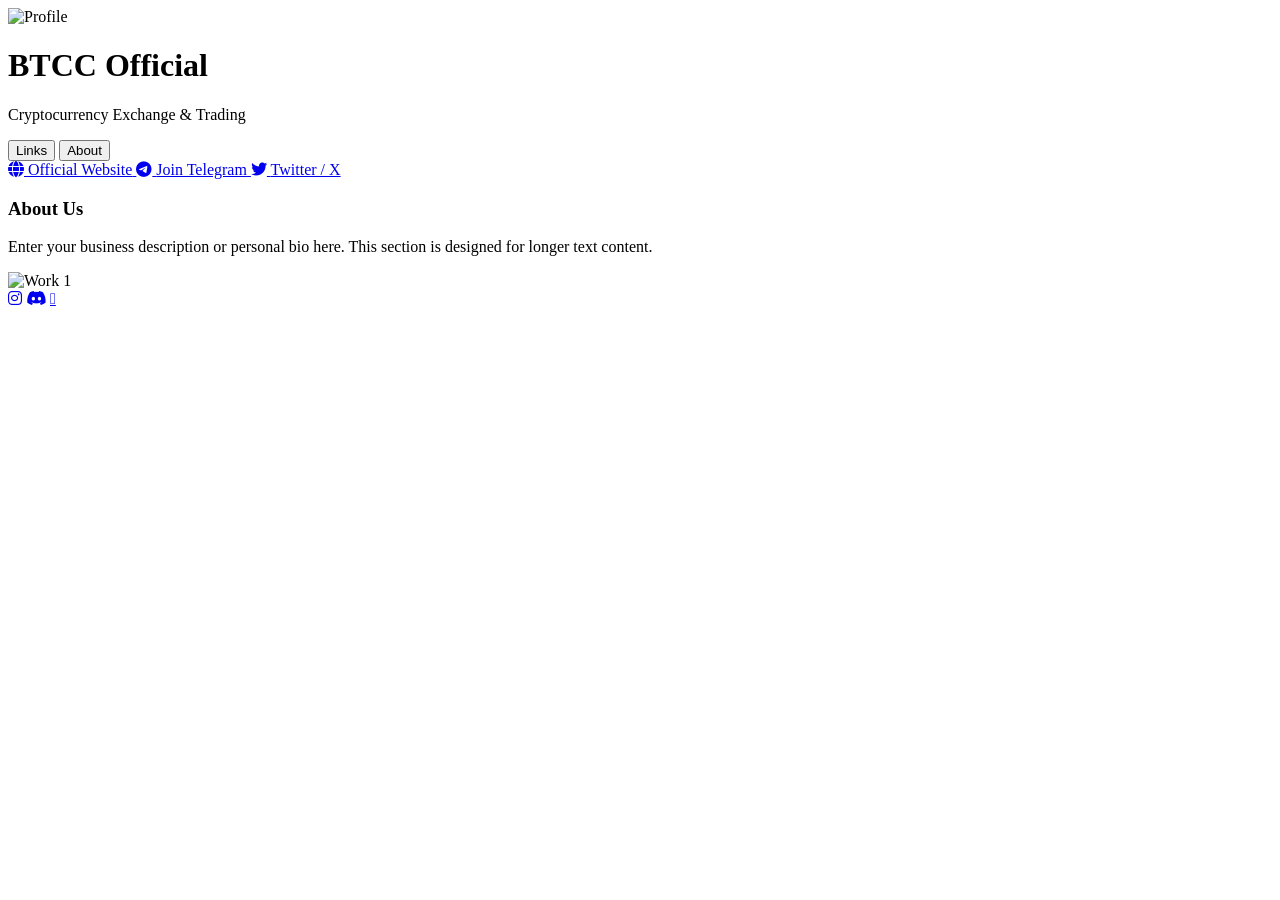
==== index.html @ 0f4fb304 "Create index.html" ====
<!DOCTYPE html>
<html lang="en">
<head>
    <meta charset="UTF-8">
    <meta name="viewport" content="width=device-width, initial-scale=1.0">
    <title>BTCC Duplicate</title>
    <link rel="stylesheet" href="style.css">
    <!-- Font Awesome for Icons -->
    <link rel="stylesheet" href="https://cdnjs.cloudflare.com/ajax/libs/font-awesome/6.0.0/css/all.min.css">
</head>
<body>

    <div class="app-container">
        <!-- Header / Profile Section -->
        <header>
            <div class="profile-frame">
                <!-- INSERT_PROFILE_IMAGE_URL_HERE -->
                <img src="https://via.placeholder.com/150" alt="Profile" class="profile-img">
            </div>
            <h1>BTCC Official</h1>
            <p>Cryptocurrency Exchange & Trading</p>
        </header>

        <!-- Navigation Tabs -->
        <nav class="tab-nav">
            <button class="tab-link active" onclick="openTab(event, 'links')">Links</button>
            <button class="tab-link" onclick="openTab(event, 'about')">About</button>
        </nav>

        <!-- Tab 1: Links -->
        <section id="links" class="tab-content active">
            <div class="link-list">
                <!-- Duplicate these for more buttons -->
                <a href="INSERT_URL_1" class="card">
                    <i class="fa-solid fa-globe"></i>
                    <span>Official Website</span>
                </a>
                <a href="INSERT_URL_2" class="card">
                    <i class="fa-brands fa-telegram"></i>
                    <span>Join Telegram</span>
                </a>
                <a href="INSERT_URL_3" class="card">
                    <i class="fa-brands fa-twitter"></i>
                    <span>Twitter / X</span>
                </a>
            </div>
        </section>

        <!-- Tab 2: About / Interactive Content -->
        <section id="about" class="tab-content">
            <div class="about-container">
                <div class="about-card">
                    <h3>About Us</h3>
                    <!-- INSERT_DESCRIPTION_HERE -->
                    <p>Enter your business description or personal bio here. This section is designed for longer text content.</p>
                </div>
                
                <div class="gallery">
                    <!-- INSERT_GALLERY_IMAGE_URL_HERE -->
                    <img src="https://via.placeholder.com/300x150" alt="Work 1">
                </div>
            </div>
        </section>

        <!-- Social Footer -->
        <footer>
            <div class="social-icons">
                <a href="#"><i class="fa-brands fa-instagram"></i></a>
                <a href="#"><i class="fa-brands fa-discord"></i></a>
                <a href="#"><i class="fa-envelope"></i></a>
            </div>
        </footer>
    </div>

    <script src="script.js"></script>
</body>
</html>
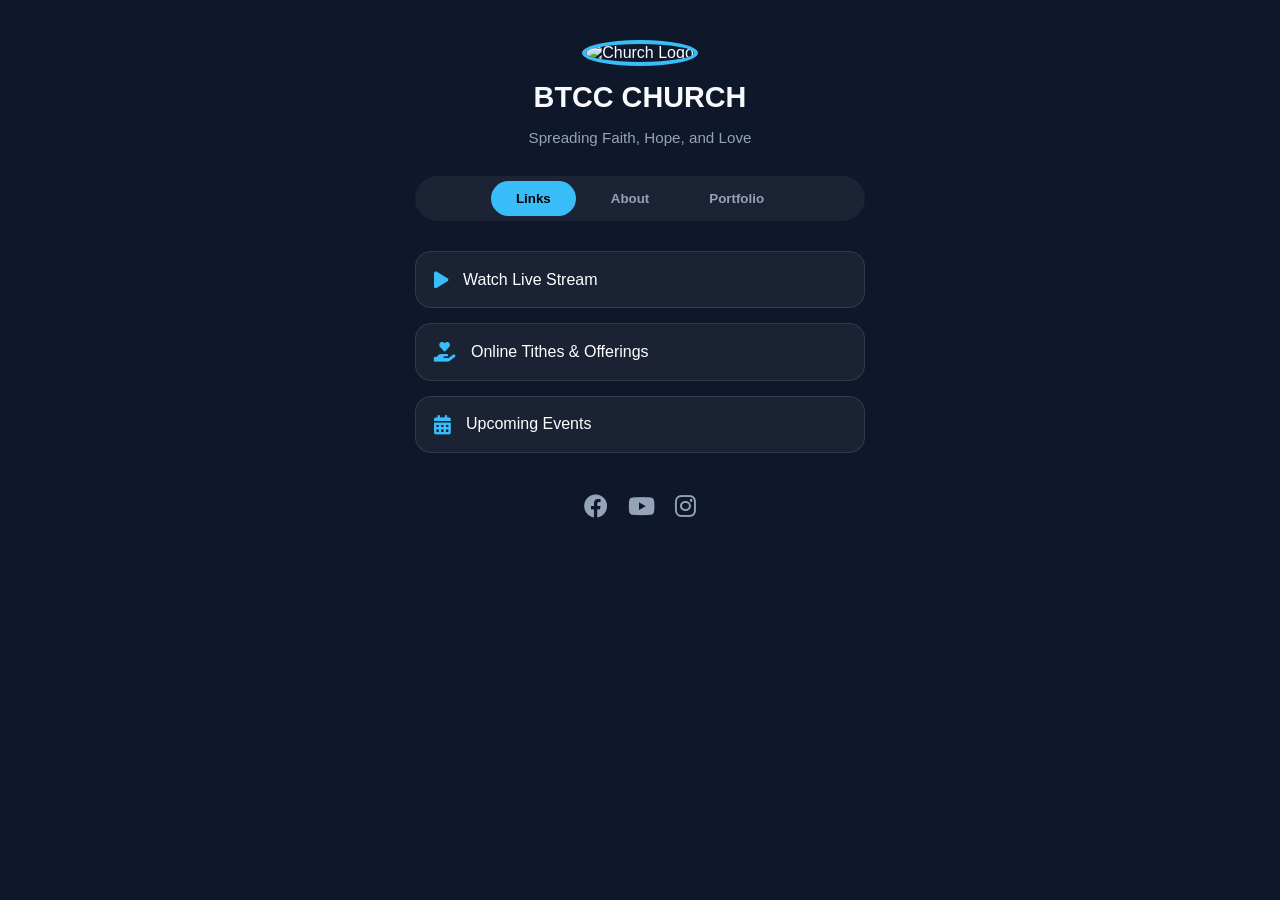
==== commit 653c8c94: "Update index.html" ====
--- a/index.html
+++ b/index.html
@@ -3,71 +3,89 @@
 <head>
     <meta charset="UTF-8">
     <meta name="viewport" content="width=device-width, initial-scale=1.0">
-    <title>BTCC Duplicate</title>
+    <title>BTCC Church | Portfolio & About</title>
     <link rel="stylesheet" href="style.css">
-    <!-- Font Awesome for Icons -->
     <link rel="stylesheet" href="https://cdnjs.cloudflare.com/ajax/libs/font-awesome/6.0.0/css/all.min.css">
 </head>
 <body>
 
     <div class="app-container">
-        <!-- Header / Profile Section -->
+        <!-- Profile Header -->
         <header>
             <div class="profile-frame">
-                <!-- INSERT_PROFILE_IMAGE_URL_HERE -->
-                <img src="https://via.placeholder.com/150" alt="Profile" class="profile-img">
+                <!-- INPUT_LOGO_HERE -->
+                <img src="https://via.placeholder.com/150" alt="Church Logo" class="profile-img">
             </div>
-            <h1>BTCC Official</h1>
-            <p>Cryptocurrency Exchange & Trading</p>
+            <h1>BTCC CHURCH</h1>
+            <p>Spreading Faith, Hope, and Love</p>
         </header>
 
         <!-- Navigation Tabs -->
         <nav class="tab-nav">
             <button class="tab-link active" onclick="openTab(event, 'links')">Links</button>
             <button class="tab-link" onclick="openTab(event, 'about')">About</button>
+            <button class="tab-link" onclick="openTab(event, 'portfolio')">Portfolio</button>
         </nav>
 
-        <!-- Tab 1: Links -->
+        <!-- Tab 1: Direct Links -->
         <section id="links" class="tab-content active">
             <div class="link-list">
-                <!-- Duplicate these for more buttons -->
-                <a href="INSERT_URL_1" class="card">
-                    <i class="fa-solid fa-globe"></i>
-                    <span>Official Website</span>
+                <a href="INSERT_LINK_1" class="card">
+                    <i class="fa-solid fa-play"></i>
+                    <span>Watch Live Stream</span>
                 </a>
-                <a href="INSERT_URL_2" class="card">
-                    <i class="fa-brands fa-telegram"></i>
-                    <span>Join Telegram</span>
+                <a href="INSERT_LINK_2" class="card">
+                    <i class="fa-solid fa-hand-holding-heart"></i>
+                    <span>Online Tithes & Offerings</span>
                 </a>
-                <a href="INSERT_URL_3" class="card">
-                    <i class="fa-brands fa-twitter"></i>
-                    <span>Twitter / X</span>
+                <a href="INSERT_LINK_3" class="card">
+                    <i class="fa-solid fa-calendar-days"></i>
+                    <span>Upcoming Events</span>
                 </a>
             </div>
         </section>
 
-        <!-- Tab 2: About / Interactive Content -->
+        <!-- Tab 2: Full About Descriptions -->
         <section id="about" class="tab-content">
-            <div class="about-container">
-                <div class="about-card">
-                    <h3>About Us</h3>
-                    <!-- INSERT_DESCRIPTION_HERE -->
-                    <p>Enter your business description or personal bio here. This section is designed for longer text content.</p>
+            <div class="text-block">
+                <h3>Our Story</h3>
+                <p>Welcome to BTCC Church. We are a community of believers dedicated to the teachings of Jesus Christ. Our church serves as a sanctuary for those seeking spiritual growth, fellowship, and a deeper connection with God.</p>
+                
+                <h3>Vision</h3>
+                <p>To be a light in the community, transforming lives through the power of the Gospel and raising a generation that walks in faith and integrity.</p>
+                
+                <h3>Mission</h3>
+                <p>Our mission is to reach the lost, disciple the found, and send the empowered into the world to make a lasting impact for the Kingdom of God.</p>
+            </div>
+        </section>
+
+        <!-- Tab 3: Portfolio / Gallery -->
+        <section id="portfolio" class="tab-content">
+            <div class="portfolio-grid">
+                <!-- ITEM 1 -->
+                <div class="portfolio-item">
+                    <img src="https://via.placeholder.com/300x200" alt="Youth Ministry">
+                    <div class="item-desc">
+                        <h4>Youth Ministry</h4>
+                        <p>Empowering the next generation through worship and study.</p>
+                    </div>
                 </div>
-                
-                <div class="gallery">
-                    <!-- INSERT_GALLERY_IMAGE_URL_HERE -->
-                    <img src="https://via.placeholder.com/300x150" alt="Work 1">
+                <!-- ITEM 2 -->
+                <div class="portfolio-item">
+                    <img src="https://via.placeholder.com/300x200" alt="Outreach Program">
+                    <div class="item-desc">
+                        <h4>Community Outreach</h4>
+                        <p>Providing food and support to our local families in need.</p>
+                    </div>
                 </div>
             </div>
         </section>
 
-        <!-- Social Footer -->
         <footer>
             <div class="social-icons">
+                <a href="#"><i class="fa-brands fa-facebook"></i></a>
+                <a href="#"><i class="fa-brands fa-youtube"></i></a>
                 <a href="#"><i class="fa-brands fa-instagram"></i></a>
-                <a href="#"><i class="fa-brands fa-discord"></i></a>
-                <a href="#"><i class="fa-envelope"></i></a>
             </div>
         </footer>
     </div>
--- a/style.css
+++ b/style.css
@@ -0,0 +1,118 @@
+:root {
+    --bg-color: #0f172a;
+    --card-bg: rgba(255, 255, 255, 0.05);
+    --accent-color: #38bdf8;
+    --text-main: #f8fafc;
+}
+
+body {
+    background-color: var(--bg-color);
+    color: var(--text-main);
+    font-family: 'Inter', sans-serif;
+    margin: 0;
+    display: flex;
+    justify-content: center;
+    min-height: 100vh;
+}
+
+.app-container {
+    width: 100%;
+    max-width: 450px;
+    padding: 40px 20px;
+    text-align: center;
+}
+
+header h1 { font-size: 1.8rem; margin: 15px 0 5px; }
+header p { color: #94a3b8; font-size: 0.95rem; }
+
+.profile-img {
+    width: 110px;
+    height: 110px;
+    border-radius: 50%;
+    border: 4px solid var(--accent-color);
+    object-fit: cover;
+}
+
+/* Tabs Navigation */
+.tab-nav {
+    display: flex;
+    justify-content: center;
+    gap: 10px;
+    margin: 30px 0;
+    background: var(--card-bg);
+    padding: 5px;
+    border-radius: 50px;
+}
+
+.tab-link {
+    background: none;
+    border: none;
+    color: #94a3b8;
+    padding: 10px 25px;
+    cursor: pointer;
+    border-radius: 50px;
+    transition: 0.3s;
+    font-weight: 600;
+}
+
+.tab-link.active {
+    background: var(--accent-color);
+    color: #000;
+}
+
+/* Content Control */
+.tab-content {
+    display: none;
+    animation: fadeIn 0.4s ease;
+}
+
+.tab-content.active {
+    display: block;
+}
+
+/* Cards */
+.link-list { display: flex; flex-direction: column; gap: 15px; }
+
+.card {
+    background: var(--card-bg);
+    padding: 18px;
+    border-radius: 16px;
+    text-decoration: none;
+    color: white;
+    display: flex;
+    align-items: center;
+    gap: 15px;
+    border: 1px solid rgba(255,255,255,0.1);
+    transition: 0.3s;
+}
+
+.card:hover {
+    background: rgba(255, 255, 255, 0.1);
+    transform: scale(1.02);
+}
+
+.card i { font-size: 1.2rem; color: var(--accent-color); }
+
+.about-card {
+    background: var(--card-bg);
+    padding: 20px;
+    border-radius: 16px;
+    text-align: left;
+    line-height: 1.6;
+}
+
+.gallery img {
+    width: 100%;
+    border-radius: 12px;
+    margin-top: 15px;
+}
+
+@keyframes fadeIn {
+    from { opacity: 0; transform: translateY(10px); }
+    to { opacity: 1; transform: translateY(0); }
+}
+
+footer { margin-top: 40px; }
+.social-icons { display: flex; justify-content: center; gap: 20px; font-size: 1.5rem; }
+.social-icons a { color: #94a3b8; transition: 0.3s; }
+.social-icons a:hover { color: var(--accent-color); }
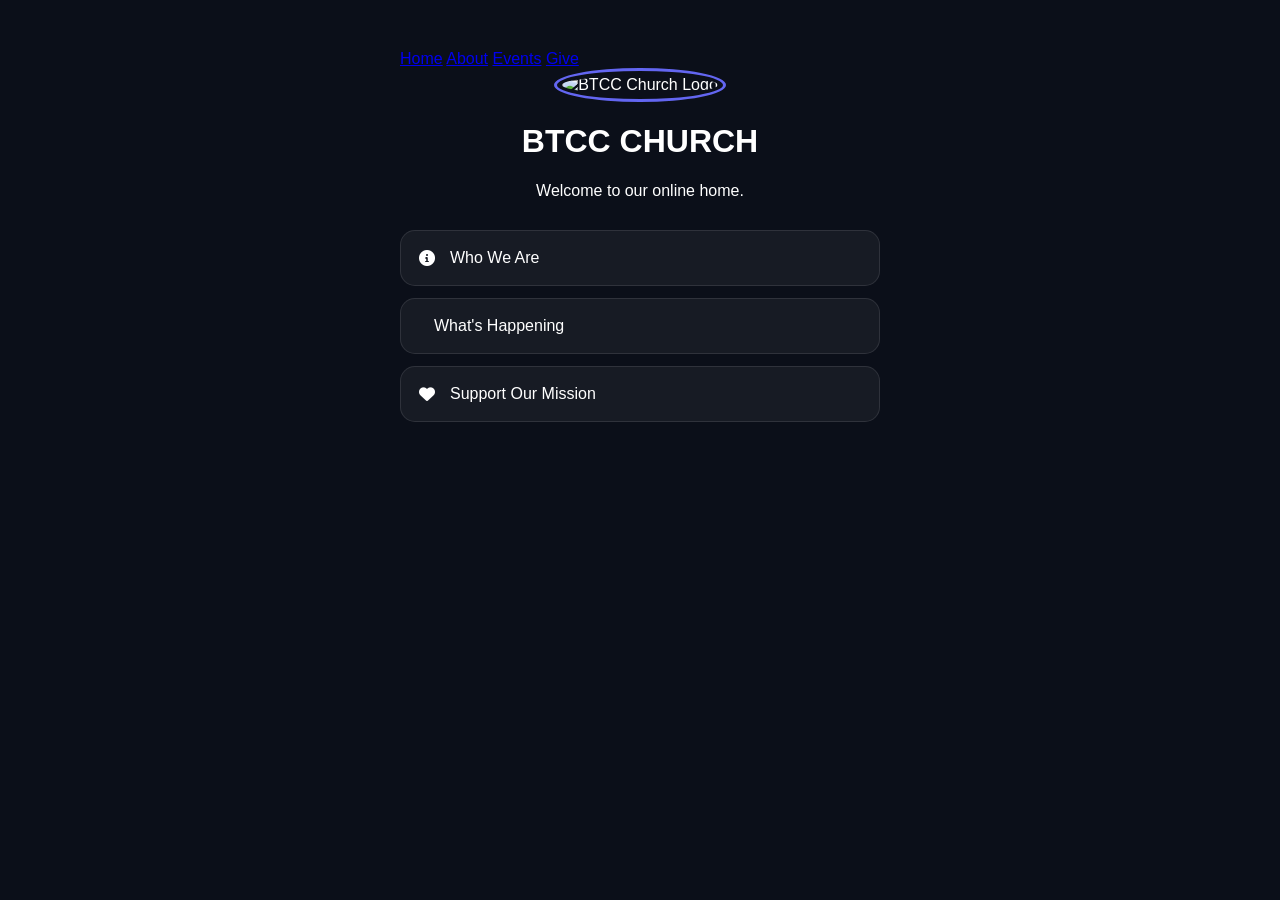
==== commit 96c3f3d0: "Update index.html" ====
--- a/index.html
+++ b/index.html
@@ -3,93 +3,41 @@
 <head>
     <meta charset="UTF-8">
     <meta name="viewport" content="width=device-width, initial-scale=1.0">
-    <title>BTCC Church | Portfolio & About</title>
+    <title>BTCC CHURCH | Official Site</title>
     <link rel="stylesheet" href="style.css">
     <link rel="stylesheet" href="https://cdnjs.cloudflare.com/ajax/libs/font-awesome/6.0.0/css/all.min.css">
 </head>
 <body>
+    <div class="app-container">
+        <nav class="main-nav">
+            <a href="index.html" class="active">Home</a>
+            <a href="about.html">About</a>
+            <a href="events.html">Events</a>
+            <a href="give.html">Give</a>
+        </nav>
 
-    <div class="app-container">
-        <!-- Profile Header -->
         <header>
             <div class="profile-frame">
-                <!-- INPUT_LOGO_HERE -->
-                <img src="https://via.placeholder.com/150" alt="Church Logo" class="profile-img">
+                <img src="YOUR_LOGO_URL" alt="BTCC Church Logo" class="profile-img">
             </div>
             <h1>BTCC CHURCH</h1>
-            <p>Spreading Faith, Hope, and Love</p>
+            <p>Welcome to our online home.</p>
         </header>
 
-        <!-- Navigation Tabs -->
-        <nav class="tab-nav">
-            <button class="tab-link active" onclick="openTab(event, 'links')">Links</button>
-            <button class="tab-link" onclick="openTab(event, 'about')">About</button>
-            <button class="tab-link" onclick="openTab(event, 'portfolio')">Portfolio</button>
-        </nav>
-
-        <!-- Tab 1: Direct Links -->
-        <section id="links" class="tab-content active">
-            <div class="link-list">
-                <a href="INSERT_LINK_1" class="card">
-                    <i class="fa-solid fa-play"></i>
-                    <span>Watch Live Stream</span>
-                </a>
-                <a href="INSERT_LINK_2" class="card">
-                    <i class="fa-solid fa-hand-holding-heart"></i>
-                    <span>Online Tithes & Offerings</span>
-                </a>
-                <a href="INSERT_LINK_3" class="card">
-                    <i class="fa-solid fa-calendar-days"></i>
-                    <span>Upcoming Events</span>
-                </a>
-            </div>
-        </section>
-
-        <!-- Tab 2: Full About Descriptions -->
-        <section id="about" class="tab-content">
-            <div class="text-block">
-                <h3>Our Story</h3>
-                <p>Welcome to BTCC Church. We are a community of believers dedicated to the teachings of Jesus Christ. Our church serves as a sanctuary for those seeking spiritual growth, fellowship, and a deeper connection with God.</p>
-                
-                <h3>Vision</h3>
-                <p>To be a light in the community, transforming lives through the power of the Gospel and raising a generation that walks in faith and integrity.</p>
-                
-                <h3>Mission</h3>
-                <p>Our mission is to reach the lost, disciple the found, and send the empowered into the world to make a lasting impact for the Kingdom of God.</p>
-            </div>
-        </section>
-
-        <!-- Tab 3: Portfolio / Gallery -->
-        <section id="portfolio" class="tab-content">
-            <div class="portfolio-grid">
-                <!-- ITEM 1 -->
-                <div class="portfolio-item">
-                    <img src="https://via.placeholder.com/300x200" alt="Youth Ministry">
-                    <div class="item-desc">
-                        <h4>Youth Ministry</h4>
-                        <p>Empowering the next generation through worship and study.</p>
-                    </div>
-                </div>
-                <!-- ITEM 2 -->
-                <div class="portfolio-item">
-                    <img src="https://via.placeholder.com/300x200" alt="Outreach Program">
-                    <div class="item-desc">
-                        <h4>Community Outreach</h4>
-                        <p>Providing food and support to our local families in need.</p>
-                    </div>
-                </div>
-            </div>
-        </section>
-
-        <footer>
-            <div class="social-icons">
-                <a href="#"><i class="fa-brands fa-facebook"></i></a>
-                <a href="#"><i class="fa-brands fa-youtube"></i></a>
-                <a href="#"><i class="fa-brands fa-instagram"></i></a>
-            </div>
-        </footer>
+        <div class="link-list">
+            <a href="about.html" class="card">
+                <i class="fa-solid fa-circle-info"></i>
+                <span>Who We Are</span>
+            </a>
+            <a href="events.html" class="card">
+                <i class="fa-solid fa-calendar-star"></i>
+                <span>What's Happening</span>
+            </a>
+            <a href="give.html" class="card">
+                <i class="fa-solid fa-heart"></i>
+                <span>Support Our Mission</span>
+            </a>
+        </div>
     </div>
-
-    <script src="script.js"></script>
 </body>
 </html>
--- a/style.css
+++ b/style.css
@@ -1,118 +1,108 @@
 :root {
-    --bg-color: #0f172a;
+    --bg-color: #0b0f19;
     --card-bg: rgba(255, 255, 255, 0.05);
-    --accent-color: #38bdf8;
-    --text-main: #f8fafc;
+    --accent: #6366f1; /* Modern Indigo */
+    --text-primary: #ffffff;
+    --text-secondary: #94a3b8;
 }
 
 body {
     background-color: var(--bg-color);
-    color: var(--text-main);
-    font-family: 'Inter', sans-serif;
+    color: var(--text-primary);
+    font-family: 'Inter', -apple-system, sans-serif;
     margin: 0;
     display: flex;
     justify-content: center;
-    min-height: 100vh;
 }
 
 .app-container {
     width: 100%;
-    max-width: 450px;
-    padding: 40px 20px;
-    text-align: center;
+    max-width: 480px;
+    padding: 50px 20px;
 }
 
-header h1 { font-size: 1.8rem; margin: 15px 0 5px; }
-header p { color: #94a3b8; font-size: 0.95rem; }
-
+/* Header */
+header { text-align: center; margin-bottom: 30px; }
 .profile-img {
-    width: 110px;
-    height: 110px;
+    width: 100px;
+    height: 100px;
     border-radius: 50%;
-    border: 4px solid var(--accent-color);
-    object-fit: cover;
+    border: 3px solid var(--accent);
+    padding: 5px;
 }
 
 /* Tabs Navigation */
 .tab-nav {
     display: flex;
-    justify-content: center;
-    gap: 10px;
-    margin: 30px 0;
     background: var(--card-bg);
     padding: 5px;
-    border-radius: 50px;
+    border-radius: 15px;
+    margin-bottom: 25px;
 }
 
 .tab-link {
+    flex: 1;
     background: none;
     border: none;
-    color: #94a3b8;
-    padding: 10px 25px;
+    color: var(--text-secondary);
+    padding: 12px;
     cursor: pointer;
-    border-radius: 50px;
+    font-weight: 600;
     transition: 0.3s;
-    font-weight: 600;
+    border-radius: 10px;
 }
 
 .tab-link.active {
-    background: var(--accent-color);
-    color: #000;
+    background: var(--accent);
+    color: white;
 }
 
-/* Content Control */
-.tab-content {
-    display: none;
-    animation: fadeIn 0.4s ease;
-}
+/* Tab Content Visibility */
+.tab-content { display: none; animation: fadeIn 0.5s ease; }
+.tab-content.active { display: block; }
 
-.tab-content.active {
-    display: block;
-}
-
-/* Cards */
-.link-list { display: flex; flex-direction: column; gap: 15px; }
-
+/* Styles for Links */
+.link-list { display: flex; flex-direction: column; gap: 12px; }
 .card {
     background: var(--card-bg);
     padding: 18px;
-    border-radius: 16px;
-    text-decoration: none;
-    color: white;
+    border-radius: 15px;
     display: flex;
     align-items: center;
     gap: 15px;
+    text-decoration: none;
+    color: white;
     border: 1px solid rgba(255,255,255,0.1);
-    transition: 0.3s;
 }
 
-.card:hover {
-    background: rgba(255, 255, 255, 0.1);
-    transform: scale(1.02);
+/* Styles for About */
+.text-block {
+    background: var(--card-bg);
+    padding: 25px;
+    border-radius: 20px;
+    text-align: left;
+    line-height: 1.7;
 }
+.text-block h3 { color: var(--accent); margin-top: 20px; }
 
-.card i { font-size: 1.2rem; color: var(--accent-color); }
-
-.about-card {
+/* Styles for Portfolio */
+.portfolio-grid { display: flex; flex-direction: column; gap: 20px; }
+.portfolio-item {
     background: var(--card-bg);
-    padding: 20px;
-    border-radius: 16px;
+    border-radius: 20px;
+    overflow: hidden;
     text-align: left;
-    line-height: 1.6;
 }
-
-.gallery img {
-    width: 100%;
-    border-radius: 12px;
-    margin-top: 15px;
-}
+.portfolio-item img { width: 100%; height: auto; display: block; }
+.item-desc { padding: 15px; }
+.item-desc h4 { margin: 0 0 5px; color: var(--accent); }
+.item-desc p { font-size: 0.9rem; color: var(--text-secondary); margin: 0; }
 
 @keyframes fadeIn {
     from { opacity: 0; transform: translateY(10px); }
     to { opacity: 1; transform: translateY(0); }
 }
 
-footer { margin-top: 40px; }
-.social-icons { display: flex; justify-content: center; gap: 20px; font-size: 1.5rem; }
-.social-icons a { color: #94a3b8; transition: 0.3s; }
-.social-icons a:hover { color: var(--accent-color); }
+footer { text-align: center; margin-top: 40px; }
+.social-icons { display: flex; justify-content: center; gap: 25px; font-size: 1.4rem; }
+.social-icons a { color: var(--text-secondary); }
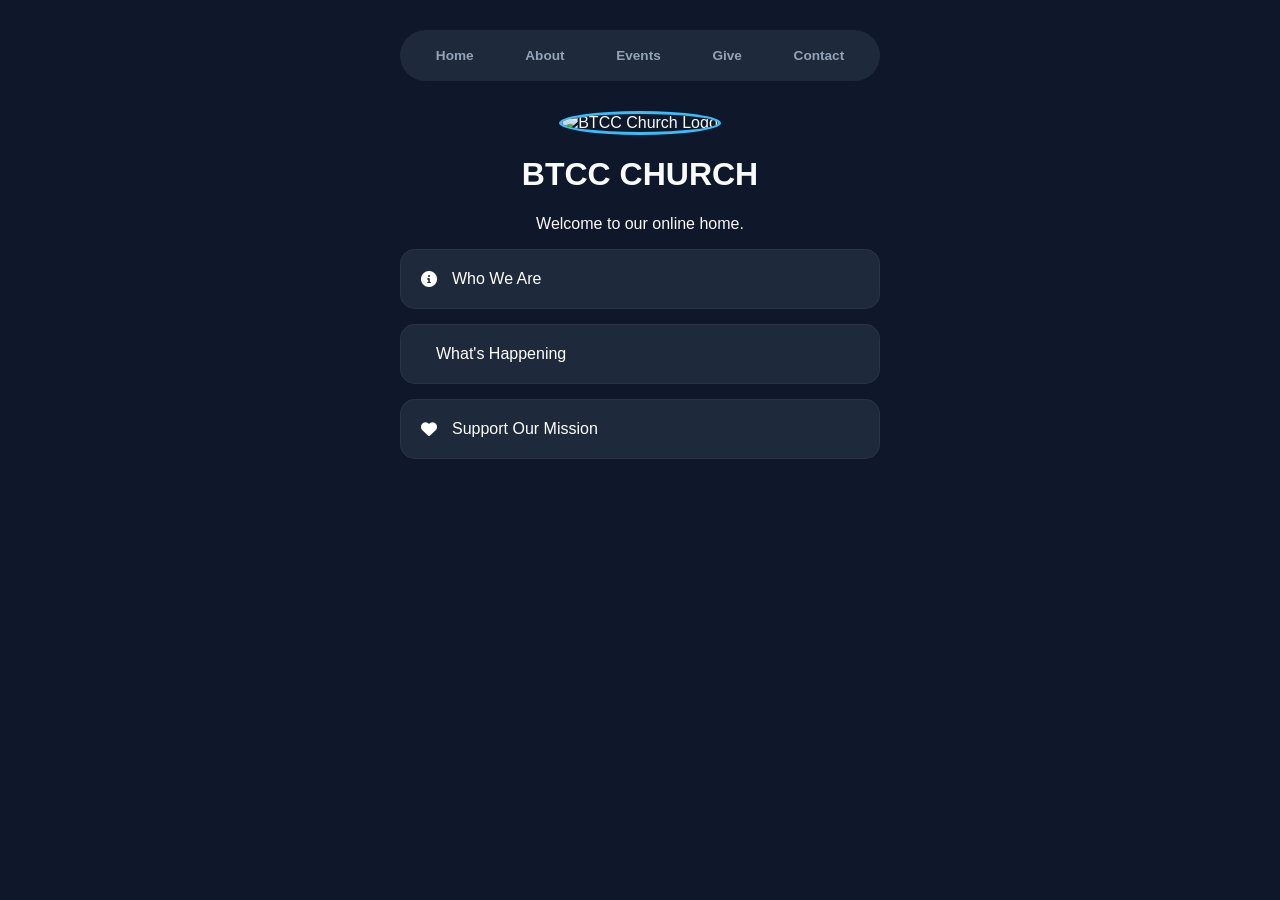
==== commit 14feeba4: "Update index.html" ====
--- a/index.html
+++ b/index.html
@@ -10,10 +10,11 @@
 <body>
     <div class="app-container">
         <nav class="main-nav">
-            <a href="index.html" class="active">Home</a>
+            <a href="index.html">Home</a>
             <a href="about.html">About</a>
             <a href="events.html">Events</a>
             <a href="give.html">Give</a>
+            <a href="contact.html">Contact</a>
         </nav>
 
         <header>
--- a/style.css
+++ b/style.css
@@ -1,15 +1,14 @@
 :root {
-    --bg-color: #0b0f19;
-    --card-bg: rgba(255, 255, 255, 0.05);
-    --accent: #6366f1; /* Modern Indigo */
-    --text-primary: #ffffff;
-    --text-secondary: #94a3b8;
+    --bg: #0f172a;
+    --card: #1e293b;
+    --accent: #38bdf8;
+    --text: #f8fafc;
 }
 
 body {
-    background-color: var(--bg-color);
-    color: var(--text-primary);
-    font-family: 'Inter', -apple-system, sans-serif;
+    background-color: var(--bg);
+    color: var(--text);
+    font-family: 'Segoe UI', sans-serif;
     margin: 0;
     display: flex;
     justify-content: center;
@@ -18,91 +17,61 @@
 .app-container {
     width: 100%;
     max-width: 480px;
-    padding: 50px 20px;
+    padding: 30px 20px;
 }
 
-/* Header */
-header { text-align: center; margin-bottom: 30px; }
-.profile-img {
-    width: 100px;
-    height: 100px;
-    border-radius: 50%;
-    border: 3px solid var(--accent);
-    padding: 5px;
+/* Navigation */
+.main-nav {
+    display: flex;
+    justify-content: space-around;
+    background: var(--card);
+    padding: 10px;
+    border-radius: 50px;
+    margin-bottom: 30px;
 }
 
-/* Tabs Navigation */
-.tab-nav {
-    display: flex;
-    background: var(--card-bg);
-    padding: 5px;
-    border-radius: 15px;
-    margin-bottom: 25px;
+.main-nav a {
+    color: #94a3b8;
+    text-decoration: none;
+    font-size: 0.85rem;
+    font-weight: 600;
+    padding: 8px 15px;
+    border-radius: 20px;
 }
 
-.tab-link {
-    flex: 1;
-    background: none;
-    border: none;
-    color: var(--text-secondary);
-    padding: 12px;
-    cursor: pointer;
-    font-weight: 600;
-    transition: 0.3s;
-    border-radius: 10px;
+.main-nav a.active {
+    background: var(--accent);
+    color: #0f172a;
 }
 
-.tab-link.active {
-    background: var(--accent);
-    color: white;
+/* UI Elements */
+.card, .content-box, .item {
+    background: var(--card);
+    border-radius: 15px;
+    padding: 20px;
+    margin-bottom: 15px;
+    border: 1px solid rgba(255,255,255,0.05);
 }
 
-/* Tab Content Visibility */
-.tab-content { display: none; animation: fadeIn 0.5s ease; }
-.tab-content.active { display: block; }
+.profile-img { width: 100px; height: 100px; border-radius: 50%; border: 3px solid var(--accent); }
+header { text-align: center; }
 
-/* Styles for Links */
-.link-list { display: flex; flex-direction: column; gap: 12px; }
-.card {
-    background: var(--card-bg);
-    padding: 18px;
-    border-radius: 15px;
+.link-list a {
     display: flex;
     align-items: center;
     gap: 15px;
+    color: white;
     text-decoration: none;
-    color: white;
-    border: 1px solid rgba(255,255,255,0.1);
 }
 
-/* Styles for About */
-.text-block {
-    background: var(--card-bg);
-    padding: 25px;
-    border-radius: 20px;
-    text-align: left;
-    line-height: 1.7;
-}
-.text-block h3 { color: var(--accent); margin-top: 20px; }
+.page-img { width: 100%; border-radius: 10px; margin-top: 15px; }
 
-/* Styles for Portfolio */
-.portfolio-grid { display: flex; flex-direction: column; gap: 20px; }
-.portfolio-item {
-    background: var(--card-bg);
-    border-radius: 20px;
-    overflow: hidden;
-    text-align: left;
-}
-.portfolio-item img { width: 100%; height: auto; display: block; }
-.item-desc { padding: 15px; }
-.item-desc h4 { margin: 0 0 5px; color: var(--accent); }
-.item-desc p { font-size: 0.9rem; color: var(--text-secondary); margin: 0; }
+/* Portfolio Styles */
+.item { padding: 0; overflow: hidden; }
+.item img { width: 100%; height: 180px; object-fit: cover; }
+.item-info { padding: 15px; }
 
-@keyframes fadeIn {
-    from { opacity: 0; transform: translateY(10px); }
-    to { opacity: 1; transform: translateY(0); }
-}
-
-footer { text-align: center; margin-top: 40px; }
-.social-icons { display: flex; justify-content: center; gap: 25px; font-size: 1.4rem; }
-.social-icons a { color: var(--text-secondary); }
+/* Form & Buttons */
+.contact-form { display: flex; flex-direction: column; gap: 10px; }
+input, textarea { background: #0f172a; border: 1px solid #334155; padding: 12px; color: white; border-radius: 8px; }
+.submit-btn, .give-btn { background: var(--accent); color: #0f172a; border: none; padding: 15px; border-radius: 8px; font-weight: bold; cursor: pointer; text-decoration: none; display: block; text-align: center; }
